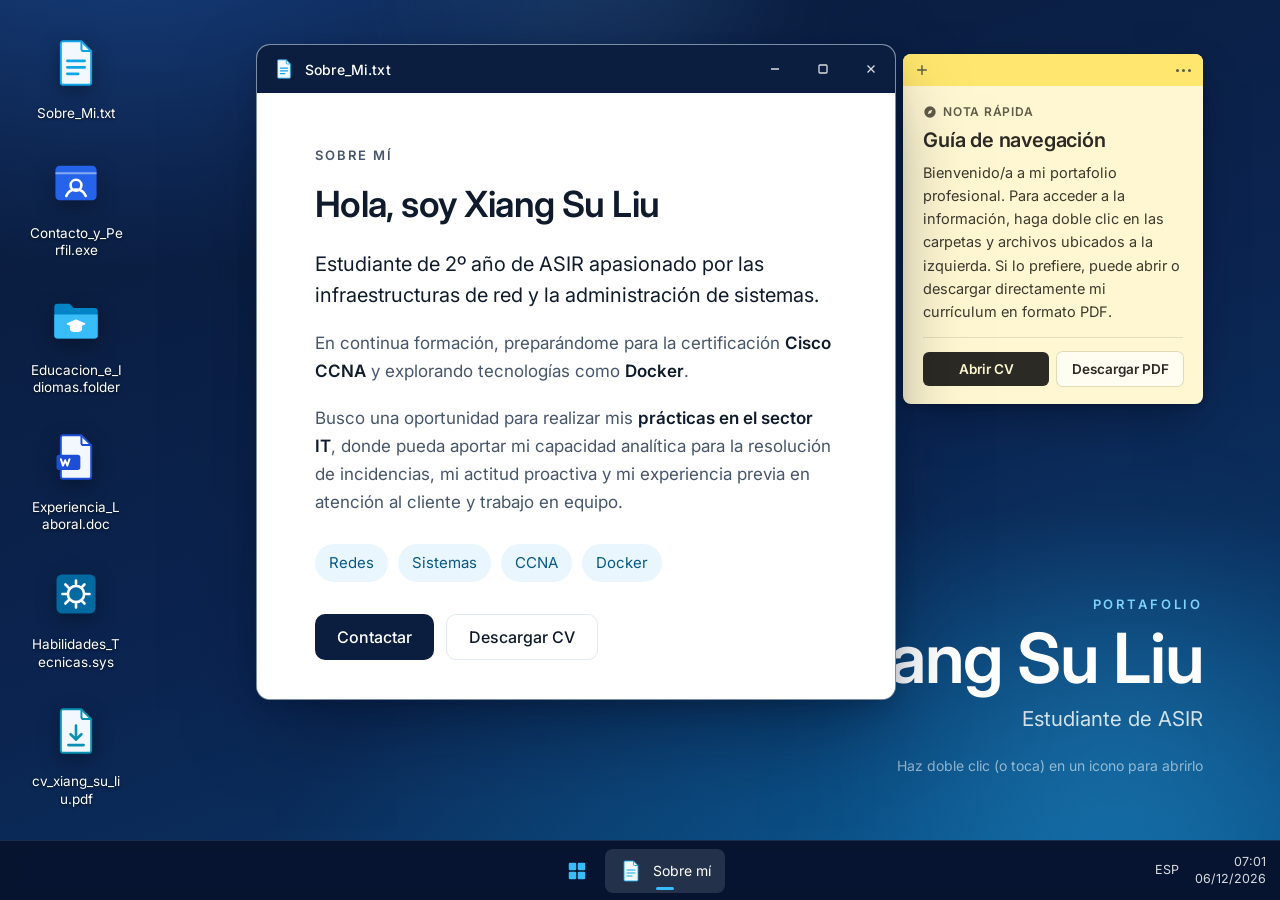
==== index.html @ 9672e175 "Add files via upload" ====
<!doctype html>
<html lang="es">
<head>
  <meta charset="utf-8" />
  <meta name="viewport" content="width=device-width, initial-scale=1, viewport-fit=cover" />
  <title>Xiang Su Liu · Estudiante de ASIR</title>
  <meta name="description" content="Portafolio de Xiang Su Liu, estudiante de 2º de ASIR: redes, sistemas, CCNA y Docker." />
  <meta name="theme-color" content="#0b1e3f" />
  <link rel="icon" href="data:image/svg+xml,%3Csvg xmlns='http://www.w3.org/2000/svg' viewBox='0 0 32 32'%3E%3Crect x='2' y='2' width='13' height='13' rx='2' fill='%2338bdf8'/%3E%3Crect x='17' y='2' width='13' height='13' rx='2' fill='%230ea5e9'/%3E%3Crect x='2' y='17' width='13' height='13' rx='2' fill='%230ea5e9'/%3E%3Crect x='17' y='17' width='13' height='13' rx='2' fill='%237dd3fc'/%3E%3C/svg%3E" />
  <link rel="preconnect" href="https://fonts.googleapis.com" />
  <link rel="preconnect" href="https://fonts.gstatic.com" crossorigin />
  <link href="https://fonts.googleapis.com/css2?family=Inter:wght@400;500;600;700&display=swap" rel="stylesheet" />
  <link rel="stylesheet" href="css/styles.css" />
</head>
<body>
  <main class="desktop" id="desktop" aria-label="Escritorio">
    <div class="wallpaper" aria-hidden="true">
      <span class="glow glow-a"></span>
      <span class="glow glow-b"></span>
    </div>

    <header class="desktop-greeting">
      <p class="eyebrow">Portafolio</p>
      <h1>Xiang Su Liu</h1>
      <p class="role">Estudiante de ASIR</p>
      <p class="hint">Haz doble clic (o toca) en un icono para abrirlo</p>
    </header>

    <aside class="sticky-note" aria-labelledby="stickyTitle">
      <div class="sticky-bar" aria-hidden="true">
        <svg class="sticky-plus" viewBox="0 0 16 16"><path d="M8 3v10M3 8h10" /></svg>
        <span class="sticky-dots"><i></i><i></i><i></i></span>
      </div>
      <div class="sticky-content">
        <p class="sticky-kicker">
          <svg viewBox="0 0 16 16" aria-hidden="true"><path d="M8 1.5a6.5 6.5 0 1 0 0 13 6.5 6.5 0 0 0 0-13Zm2.6 3.9-1.4 3.8-3.8 1.4 1.4-3.8Z" /></svg>
          Nota rápida
        </p>
        <h2 id="stickyTitle">Guía de navegación</h2>
        <p>Bienvenido/a a mi portafolio profesional. Para acceder a la información, haga doble clic en las carpetas y archivos ubicados a la izquierda. Si lo prefiere, puede abrir o descargar directamente mi currículum en formato PDF.</p>
        <div class="sticky-actions">
          <a href="./sources/cv_xiang_su_liu.pdf" target="_blank" rel="noopener">Abrir CV</a>
          <a href="./sources/cv_xiang_su_liu.pdf" download>Descargar PDF</a>
        </div>
      </div>
    </aside>

    <nav class="icons" id="icons" aria-label="Secciones del portafolio"></nav>

    <div class="windows" id="windows"></div>
  </main>

  <!-- Menú Inicio -->
  <div class="start-menu" id="startMenu" role="dialog" aria-label="Menú Inicio" hidden>
    <div class="start-profile">
      <div class="avatar" aria-hidden="true">XS</div>
      <div>
        <p class="start-name">Xiang Su Liu</p>
        <p class="start-role">Estudiante de ASIR</p>
      </div>
    </div>
    <p class="start-label">Secciones</p>
    <ul class="start-list" id="startList"></ul>
    <div class="start-footer">
      <a class="start-cv" href="./sources/cv_xiang_su_liu.pdf" download>
        <svg viewBox="0 0 24 24" aria-hidden="true"><path d="M12 3v12m0 0-5-5m5 5 5-5M5 21h14" /></svg>
        Descargar CV (PDF)
      </a>
    </div>
  </div>

  <!-- Barra de tareas -->
  <footer class="taskbar" aria-label="Barra de tareas">
    <div class="taskbar-inner">
      <button class="start-btn" id="startBtn" aria-label="Abrir menú Inicio" aria-expanded="false" aria-controls="startMenu">
        <svg viewBox="0 0 24 24" aria-hidden="true">
          <rect x="3" y="3" width="8.2" height="8.2" rx="1.4" />
          <rect x="12.8" y="3" width="8.2" height="8.2" rx="1.4" />
          <rect x="3" y="12.8" width="8.2" height="8.2" rx="1.4" />
          <rect x="12.8" y="12.8" width="8.2" height="8.2" rx="1.4" />
        </svg>
      </button>
      <div class="task-items" id="taskItems" role="toolbar" aria-label="Ventanas abiertas"></div>
    </div>
    <div class="tray">
      <span class="tray-lang" aria-hidden="true">ESP</span>
      <time class="clock" id="clock"></time>
    </div>
  </footer>

  <script src="./js/app.js" defer></script>
</body>
</html>
---- css/styles.css ----
/* =========================================================
   Portafolio · Xiang Su Liu — Escritorio Fluent minimalista
   ========================================================= */

:root {
  --navy-950: #071530;
  --navy-900: #0b1e3f;
  --navy-800: #12305e;
  --navy-700: #1b437f;
  --cyan-400: #38bdf8;
  --cyan-300: #7dd3fc;
  --accent: #0ea5e9;
  --accent-strong: #0369a1;

  --surface: #ffffff;
  --surface-soft: #f5f8fc;
  --line: #e3e9f2;
  --ink: #0f1b2d;
  --ink-soft: #46556b;
  --ink-mute: #6b7a90;

  --taskbar-h: 60px;
  --radius: 14px;
  --shadow-win: 0 30px 80px -20px rgba(4, 14, 36, 0.55), 0 8px 24px -8px rgba(4, 14, 36, 0.35);
  --ease: cubic-bezier(0.2, 0.9, 0.25, 1);

  --font: "Segoe UI Variable Text", "Segoe UI", Inter, system-ui, -apple-system, sans-serif;
  --font-display: "Segoe UI Variable Display", "Segoe UI", Inter, system-ui, -apple-system, sans-serif;
}

*,
*::before,
*::after { box-sizing: border-box; }

html, body { height: 100%; }

body {
  margin: 0;
  font-family: var(--font);
  font-size: 17px;
  line-height: 1.65;
  color: var(--ink);
  background: var(--navy-950);
  overflow: hidden;
  -webkit-font-smoothing: antialiased;
}

button { font: inherit; color: inherit; background: none; border: 0; cursor: pointer; }
a { color: inherit; }
[hidden] { display: none !important; }

:focus-visible {
  outline: 2px solid var(--cyan-400);
  outline-offset: 3px;
  border-radius: 6px;
}

/* ---------- Escritorio ---------- */
.desktop {
  position: fixed;
  inset: 0 0 var(--taskbar-h) 0;
  overflow: hidden;
}

.wallpaper {
  position: absolute;
  inset: 0;
  background:
    radial-gradient(120% 90% at 85% 110%, #0b5f99 0%, transparent 55%),
    radial-gradient(90% 70% at 10% -10%, #163f80 0%, transparent 60%),
    linear-gradient(160deg, #0a1a38 0%, #0b2450 55%, #0a3a6b 100%);
}

.glow {
  position: absolute;
  border-radius: 50%;
  filter: blur(70px);
  opacity: 0.55;
}
.glow-a {
  width: 46vmax; height: 46vmax;
  right: -10vmax; bottom: -18vmax;
  background: radial-gradient(circle, rgba(56, 189, 248, 0.55), transparent 65%);
}
.glow-b {
  width: 34vmax; height: 34vmax;
  left: 30%; top: -20vmax;
  background: radial-gradient(circle, rgba(125, 211, 252, 0.25), transparent 65%);
}

.desktop-greeting {
  position: absolute;
  right: clamp(32px, 6vw, 96px);
  bottom: clamp(32px, 7vh, 80px);
  text-align: right;
  color: #fff;
  pointer-events: none;
  user-select: none;
}
.desktop-greeting .eyebrow {
  margin: 0 0 6px;
  font-size: 13px;
  font-weight: 600;
  letter-spacing: 0.22em;
  text-transform: uppercase;
  color: var(--cyan-300);
}
.desktop-greeting h1 {
  margin: 0;
  font-family: var(--font-display);
  font-size: clamp(40px, 5.4vw, 72px);
  font-weight: 600;
  line-height: 1.05;
  letter-spacing: -0.02em;
}
.desktop-greeting .role {
  margin: 8px 0 0;
  font-size: clamp(18px, 1.6vw, 22px);
  color: rgba(255, 255, 255, 0.82);
}
.desktop-greeting .hint {
  margin: 18px 0 0;
  font-size: 14px;
  color: rgba(255, 255, 255, 0.55);
}

/* Iconos del escritorio */
.icons {
  position: absolute;
  top: 24px;
  left: 20px;
  display: grid;
  grid-auto-flow: row;
  gap: 10px;
  z-index: 1;
}

.desk-icon {
  width: 112px;
  padding: 12px 8px 10px;
  display: flex;
  flex-direction: column;
  align-items: center;
  gap: 8px;
  border-radius: 10px;
  border: 1px solid transparent;
  text-decoration: none;
  color: #fff;
  transition: background 0.15s, border-color 0.15s, transform 0.15s var(--ease);
  user-select: none;
  -webkit-tap-highlight-color: transparent;
}
.desk-icon:hover { background: rgba(255, 255, 255, 0.08); }
.desk-icon.is-selected {
  background: rgba(125, 211, 252, 0.16);
  border-color: rgba(125, 211, 252, 0.4);
}
.desk-icon:active { transform: scale(0.96); }

.desk-glyph svg {
  width: 52px;
  height: 52px;
  filter: drop-shadow(0 6px 10px rgba(0, 0, 0, 0.3));
}
.desk-name {
  font-size: 13.5px;
  line-height: 1.3;
  text-align: center;
  word-break: break-word;
  text-shadow: 0 1px 3px rgba(0, 0, 0, 0.6);
}

/* Colores de iconos por tipo de archivo */
.icon-txt    { --ic: #0ea5e9; --ic-dark: #0369a1; }
.icon-exe    { --ic: #2563eb; --ic-dark: #1e40af; }
.icon-folder { --ic: #38bdf8; --ic-dark: #0284c7; }
.icon-doc    { --ic: #1d4ed8; --ic-dark: #1e3a8a; }
.icon-sys    { --ic: #0369a1; --ic-dark: #0c4a6e; }
.icon-pdf    { --ic: #0891b2; --ic-dark: #155e75; }

svg .i-page { fill: #f3f8ff; stroke: var(--ic); stroke-width: 1.8; stroke-linejoin: round; }
svg .i-fold { fill: none; stroke: var(--ic); stroke-width: 1.8; stroke-linejoin: round; }
svg .i-line { fill: none; stroke: var(--ic); stroke-width: 2.4; stroke-linecap: round; }
svg .i-app  { fill: var(--ic); }
svg .i-bar  { fill: none; stroke: rgba(255, 255, 255, 0.45); stroke-width: 2; }
svg .i-dot  { fill: none; stroke: #fff; stroke-width: 2.4; stroke-linecap: round; }
svg .i-folder-back  { fill: var(--ic-dark); }
svg .i-folder-front { fill: var(--ic); }
svg .i-cap  { fill: #fff; stroke: #fff; stroke-width: 1.2; stroke-linejoin: round; }
svg .i-badge { fill: var(--ic); }
svg .i-badge-txt { fill: none; stroke: #fff; stroke-width: 1.8; stroke-linecap: round; stroke-linejoin: round; }
svg .i-gear { fill: none; stroke: #fff; stroke-width: 2.4; stroke-linecap: round; }
svg .i-down { fill: none; stroke: var(--ic); stroke-width: 2.4; stroke-linecap: round; stroke-linejoin: round; }

/* Sticky Note de bienvenida (estilo app Sticky Notes de Windows 11) */
.sticky-note {
  --note: #fff7d1;
  --note-bar: #ffe66e;
  --note-ink: #2b2a24;
  --note-soft: #5f5b48;
  position: absolute;
  top: clamp(28px, 6vh, 64px);
  right: clamp(32px, 6vw, 96px);
  width: 300px;
  background: var(--note);
  color: var(--note-ink);
  border-radius: 8px;
  overflow: hidden;
  box-shadow:
    0 0 0 1px rgba(0, 0, 0, 0.06),
    0 16px 40px -12px rgba(2, 10, 28, 0.55),
    0 2px 6px rgba(2, 10, 28, 0.2);
  z-index: 1;
  animation: note-in 0.45s 0.15s var(--ease) both;
}
.sticky-bar {
  height: 32px;
  display: flex;
  align-items: center;
  justify-content: space-between;
  padding: 0 12px;
  background: var(--note-bar);
}
.sticky-plus { width: 14px; height: 14px; fill: none; stroke: var(--note-soft); stroke-width: 1.6; stroke-linecap: round; }
.sticky-dots { display: flex; gap: 3px; }
.sticky-dots i {
  width: 3px; height: 3px;
  border-radius: 50%;
  background: var(--note-soft);
}

.sticky-content { padding: 16px 20px 18px; }
.sticky-kicker {
  display: flex;
  align-items: center;
  gap: 6px;
  margin: 0 0 6px;
  font-size: 12px;
  font-weight: 600;
  letter-spacing: 0.06em;
  text-transform: uppercase;
  color: var(--note-soft);
}
.sticky-kicker svg { width: 14px; height: 14px; fill: currentColor; fill-rule: evenodd; }
.sticky-content h2 {
  margin: 0 0 8px;
  font-family: var(--font-display);
  font-size: 20px;
  font-weight: 600;
  line-height: 1.25;
  letter-spacing: -0.01em;
}
.sticky-content p:not(.sticky-kicker) {
  margin: 0;
  font-size: 14.5px;
  line-height: 1.6;
  color: #3d3a2e;
}
.sticky-actions {
  display: flex;
  gap: 8px;
  margin-top: 14px;
  padding-top: 14px;
  border-top: 1px solid rgba(43, 42, 36, 0.12);
}
.sticky-actions a {
  flex: 1;
  padding: 6px 10px;
  border-radius: 6px;
  font-size: 13.5px;
  font-weight: 600;
  text-align: center;
  text-decoration: none;
  background: rgba(255, 255, 255, 0.7);
  box-shadow: 0 0 0 1px rgba(43, 42, 36, 0.14);
  transition: background 0.15s;
}
.sticky-actions a:first-child { background: var(--note-ink); color: var(--note); box-shadow: none; }
.sticky-actions a:hover { background: #fff; }
.sticky-actions a:first-child:hover { background: #000; }

@keyframes note-in {
  from { opacity: 0; transform: translateY(-10px); }
  to   { opacity: 1; transform: none; }
}

/* ---------- Ventanas ---------- */
.windows {
  position: absolute;
  inset: 0;
  pointer-events: none;
  z-index: 2;
}

.window {
  position: absolute;
  display: flex;
  flex-direction: column;
  min-width: 320px;
  background: var(--surface);
  border: 1px solid rgba(18, 48, 94, 0.55);
  border-radius: var(--radius);
  box-shadow: var(--shadow-win);
  overflow: hidden;
  pointer-events: auto;
  outline: none;
  transform-origin: 50% 60%;
  transition: box-shadow 0.2s, width 0.28s var(--ease), height 0.28s var(--ease),
    left 0.28s var(--ease), top 0.28s var(--ease), border-radius 0.28s;
}
.window:not(.is-active) { box-shadow: 0 18px 50px -20px rgba(4, 14, 36, 0.45); }
.window.is-dragging { transition: none; user-select: none; }

.window.is-maximized {
  left: 0 !important;
  top: 0 !important;
  width: 100% !important;
  height: 100% !important;
  border-radius: 0;
  border-width: 0;
}

.titlebar {
  flex: none;
  display: flex;
  align-items: center;
  gap: 10px;
  height: 48px;
  padding-left: 16px;
  background: var(--navy-900);
  color: #fff;
  cursor: default;
  user-select: none;
  touch-action: none;
}
.window:not(.is-active) .titlebar { background: var(--navy-800); }
.window:not(.is-active) .title-text { opacity: 0.7; }

.title-icon svg { width: 22px; height: 22px; display: block; }
.title-text {
  flex: 1;
  min-width: 0;
  font-size: 14px;
  font-weight: 500;
  letter-spacing: 0.01em;
  white-space: nowrap;
  overflow: hidden;
  text-overflow: ellipsis;
}

.title-actions { display: flex; height: 100%; }
.tb-btn {
  width: 48px;
  height: 100%;
  display: grid;
  place-items: center;
  color: rgba(255, 255, 255, 0.85);
  transition: background 0.15s, color 0.15s;
}
.tb-btn svg { width: 12px; height: 12px; fill: none; stroke: currentColor; stroke-width: 1.3; }
.tb-btn:hover { background: rgba(255, 255, 255, 0.1); color: #fff; }
.tb-close:hover { background: #d93a3a; }
.tb-btn:focus-visible { outline-offset: -3px; }

.window-body {
  flex: 1;
  overflow-y: auto;
  padding: clamp(32px, 4vw, 52px) clamp(28px, 4.5vw, 60px) clamp(40px, 5vw, 60px);
  background: var(--surface);
  overscroll-behavior: contain;
}
.window-body > :first-child { margin-top: 0; }
.window-body::-webkit-scrollbar { width: 10px; }
.window-body::-webkit-scrollbar-thumb {
  background: #cdd7e4;
  border-radius: 10px;
  border: 3px solid var(--surface);
}

/* Animaciones */
.window.is-opening   { animation: win-open 0.34s var(--ease) both; }
.window.is-closing   { animation: win-close 0.2s ease-in both; pointer-events: none; }
.window.is-minimizing { animation: win-min 0.3s cubic-bezier(0.5, 0, 0.75, 0) both; pointer-events: none; }
.window.is-restoring { animation: win-restore 0.32s var(--ease) both; }

@keyframes win-open {
  from { opacity: 0; transform: translateY(14px) scale(0.94); }
  to   { opacity: 1; transform: none; }
}
@keyframes win-close {
  to { opacity: 0; transform: translateY(8px) scale(0.95); }
}
@keyframes win-min {
  to { opacity: 0; transform: translate(var(--min-x, 0), var(--min-y, 200px)) scale(0.2); }
}
@keyframes win-restore {
  from { opacity: 0; transform: translate(var(--min-x, 0), var(--min-y, 200px)) scale(0.2); }
  to   { opacity: 1; transform: none; }
}

/* ---------- Tipografía del contenido ---------- */
.kicker {
  margin: 0 0 10px;
  font-size: 13px;
  font-weight: 600;
  letter-spacing: 0.16em;
  text-transform: uppercase;
  color: var(--accent-strong);
}
.window-body h2 {
  margin: 0 0 24px;
  font-family: var(--font-display);
  font-size: clamp(28px, 3vw, 36px);
  font-weight: 600;
  line-height: 1.15;
  letter-spacing: -0.015em;
  color: var(--ink);
}
.window-body h3 {
  margin: 40px 0 16px;
  font-size: 19px;
  font-weight: 600;
  color: var(--ink);
}
.window-body p { margin: 0 0 18px; color: var(--ink-soft); }
.window-body strong { color: var(--ink); font-weight: 600; }
.window-body .lead {
  font-size: 20px;
  line-height: 1.55;
  color: var(--ink);
}

.tags { display: flex; flex-wrap: wrap; gap: 10px; margin-top: 28px; }
.tags span {
  padding: 7px 14px;
  font-size: 15px;
  border-radius: 999px;
  background: #eaf6fd;
  color: #075985;
}

.actions { display: flex; flex-wrap: wrap; gap: 12px; margin-top: 32px; }
.window-body h3 + .actions { margin-top: 0; }

.btn {
  display: inline-flex;
  align-items: center;
  gap: 10px;
  min-height: 46px;
  padding: 0 22px;
  font-size: 16px;
  font-weight: 500;
  border-radius: 10px;
  text-decoration: none;
  transition: background 0.15s, border-color 0.15s, transform 0.15s var(--ease);
}
.btn svg { width: 19px; height: 19px; fill: none; stroke: currentColor; stroke-width: 1.8; stroke-linecap: round; stroke-linejoin: round; }
.btn:active { transform: scale(0.97); }
.btn-primary { background: var(--navy-900); color: #fff; }
.btn-primary:hover { background: var(--navy-700); }
.btn-ghost { border: 1px solid var(--line); color: var(--ink); background: var(--surface); }
.btn-ghost:hover { border-color: var(--cyan-400); background: #f2faff; }

.pill {
  display: inline-block;
  padding: 3px 11px;
  font-size: 13px;
  font-weight: 500;
  line-height: 1.6;
  border-radius: 999px;
  white-space: nowrap;
  vertical-align: middle;
}
.pill-live { background: #e0f4fe; color: #075985; }

/* Contacto */
.contact-list { list-style: none; margin: 0; padding: 0; display: grid; gap: 22px; }
.contact-list li { display: flex; align-items: center; gap: 18px; }
.contact-list p { margin: 0; color: var(--ink); }
.contact-list a { font-size: 18px; color: var(--ink); text-decoration: none; border-bottom: 1px solid #bfe3f7; }
.contact-list a:hover { color: var(--accent-strong); border-color: var(--accent); }
.c-label { font-size: 13px !important; color: var(--ink-mute) !important; letter-spacing: 0.04em; }
.c-icon {
  flex: none;
  width: 48px; height: 48px;
  display: grid; place-items: center;
  border-radius: 12px;
  background: #eaf6fd;
  color: var(--accent-strong);
}
.c-icon svg { width: 22px; height: 22px; fill: none; stroke: currentColor; stroke-width: 1.8; stroke-linecap: round; stroke-linejoin: round; }

.checks { list-style: none; margin: 0; padding: 0; display: grid; gap: 12px; }
.checks li { display: flex; align-items: center; gap: 12px; color: var(--ink); }
.checks svg { width: 20px; height: 20px; fill: none; stroke: var(--accent); stroke-width: 2.4; stroke-linecap: round; stroke-linejoin: round; }

/* Educación */
.timeline { list-style: none; margin: 0; padding: 0 0 0 26px; border-left: 2px solid var(--line); display: grid; gap: 28px; }
.timeline li { position: relative; }
.timeline li::before {
  content: "";
  position: absolute;
  left: -34px; top: 8px;
  width: 14px; height: 14px;
  border-radius: 50%;
  background: var(--surface);
  border: 3px solid var(--cyan-400);
}
.timeline li:first-child::before { background: var(--cyan-400); }
.t-title { margin: 0 0 2px !important; font-size: 18px; font-weight: 600; color: var(--ink) !important; }
.t-meta { margin: 0 0 8px !important; color: var(--ink-mute) !important; }

.cards { display: grid; grid-template-columns: repeat(auto-fit, minmax(160px, 1fr)); gap: 14px; }
.card {
  padding: 22px 24px;
  border-radius: 12px;
  background: var(--surface-soft);
  border: 1px solid var(--line);
}
.card p { margin: 0; }
.card-big {
  font-family: var(--font-display);
  font-size: 30px;
  font-weight: 600;
  line-height: 1.2;
  color: var(--navy-800) !important;
}

.rows { list-style: none; margin: 0; padding: 0; border-top: 1px solid var(--line); }
.rows li {
  display: flex; align-items: center; justify-content: space-between; gap: 16px;
  padding: 16px 0;
  border-bottom: 1px solid var(--line);
  color: var(--ink);
}

/* Experiencia */
.job { padding-bottom: 32px; margin-bottom: 32px; border-bottom: 1px solid var(--line); }
.job:last-child { border-bottom: 0; margin-bottom: 0; padding-bottom: 0; }
.job h3 { margin: 0 0 4px !important; }
.job ul { margin: 16px 0 0; padding-left: 22px; color: var(--ink-soft); display: grid; gap: 10px; }
.job li::marker { color: var(--cyan-400); }

/* Habilidades */
.skills { margin: 0; display: grid; gap: 0; border-top: 1px solid var(--line); }
.skills > div {
  display: grid;
  grid-template-columns: minmax(170px, 0.8fr) 2fr;
  gap: 8px 28px;
  padding: 20px 0;
  border-bottom: 1px solid var(--line);
}
.skills dt { font-weight: 600; color: var(--ink); }
.skills dd { margin: 0; color: var(--ink-soft); }
.skills .pill { margin-left: 6px; }

/* ---------- Barra de tareas ---------- */
.taskbar {
  position: fixed;
  left: 0; right: 0; bottom: 0;
  height: var(--taskbar-h);
  display: flex;
  align-items: center;
  justify-content: center;
  padding: 0 14px;
  background: rgba(7, 21, 48, 0.88);
  backdrop-filter: blur(24px) saturate(1.4);
  -webkit-backdrop-filter: blur(24px) saturate(1.4);
  border-top: 1px solid rgba(125, 211, 252, 0.14);
  z-index: 1000;
  color: #fff;
}

.taskbar-inner { display: flex; align-items: center; gap: 6px; min-width: 0; }

.start-btn, .task-item {
  height: 44px;
  display: grid;
  place-items: center;
  border-radius: 8px;
  transition: background 0.15s;
}
.start-btn { width: 44px; }
.start-btn svg { width: 22px; height: 22px; fill: var(--cyan-400); transition: transform 0.2s var(--ease); }
.start-btn:hover, .start-btn.is-active, .task-item:hover { background: rgba(255, 255, 255, 0.09); }
.start-btn:active svg { transform: scale(0.88); }

.task-items { display: flex; gap: 6px; overflow-x: auto; scrollbar-width: none; }
.task-items::-webkit-scrollbar { display: none; }

.task-item {
  position: relative;
  grid-auto-flow: column;
  gap: 10px;
  padding: 0 14px;
  max-width: 220px;
  opacity: 0;
  transform: translateY(10px);
  transition: background 0.15s, opacity 0.22s var(--ease), transform 0.22s var(--ease);
}
.task-item.is-in { opacity: 1; transform: none; }
.task-item::after {
  content: "";
  position: absolute;
  bottom: 3px; left: 50%;
  width: 6px; height: 3px;
  border-radius: 3px;
  background: rgba(255, 255, 255, 0.5);
  transform: translateX(-50%);
  transition: width 0.2s var(--ease), background 0.2s;
}
.task-item.is-active { background: rgba(255, 255, 255, 0.12); }
.task-item.is-active::after { width: 18px; background: var(--cyan-400); }
.task-glyph svg { width: 24px; height: 24px; display: block; }
.task-name { font-size: 14px; white-space: nowrap; overflow: hidden; text-overflow: ellipsis; }

.tray {
  position: absolute;
  right: 14px;
  display: flex;
  align-items: center;
  gap: 16px;
  font-size: 12.5px;
  color: rgba(255, 255, 255, 0.85);
}
.clock { display: grid; text-align: right; line-height: 1.35; }

/* ---------- Menú Inicio ---------- */
.start-menu {
  position: fixed;
  left: 50%;
  bottom: calc(var(--taskbar-h) + 12px);
  width: min(460px, calc(100vw - 24px));
  padding: 28px;
  background: rgba(255, 255, 255, 0.97);
  backdrop-filter: blur(24px);
  -webkit-backdrop-filter: blur(24px);
  border: 1px solid var(--line);
  border-radius: 16px;
  box-shadow: var(--shadow-win);
  z-index: 1001;
  opacity: 0;
  transform: translate(-50%, 20px);
  transition: opacity 0.2s var(--ease), transform 0.22s var(--ease);
}
.start-menu.is-open { opacity: 1; transform: translate(-50%, 0); }

.start-profile { display: flex; align-items: center; gap: 16px; padding-bottom: 22px; border-bottom: 1px solid var(--line); }
.avatar {
  width: 52px; height: 52px;
  display: grid; place-items: center;
  border-radius: 50%;
  background: linear-gradient(135deg, var(--navy-800), var(--accent));
  color: #fff;
  font-weight: 600;
  letter-spacing: 0.04em;
}
.start-name { margin: 0; font-size: 18px; font-weight: 600; }
.start-role { margin: 0; font-size: 14px; color: var(--ink-mute); }
.start-label { margin: 20px 0 8px; font-size: 13px; font-weight: 600; letter-spacing: 0.08em; text-transform: uppercase; color: var(--ink-mute); }

.start-list { list-style: none; margin: 0; padding: 0; display: grid; gap: 2px; }
.start-list button {
  width: 100%;
  display: flex;
  align-items: center;
  gap: 14px;
  padding: 10px 12px;
  border-radius: 10px;
  text-align: left;
  transition: background 0.15s;
}
.start-list button:hover { background: #eef5fc; }
.start-glyph svg { width: 32px; height: 32px; display: block; }
.start-item-title { display: block; font-size: 16px; font-weight: 500; color: var(--ink); line-height: 1.3; }
.start-item-file { display: block; font-size: 13px; color: var(--ink-mute); }

.start-footer { margin-top: 18px; padding-top: 18px; border-top: 1px solid var(--line); }
.start-cv {
  display: inline-flex; align-items: center; gap: 10px;
  font-size: 15px; font-weight: 500;
  color: var(--accent-strong);
  text-decoration: none;
}
.start-cv:hover { text-decoration: underline; }
.start-cv svg { width: 18px; height: 18px; fill: none; stroke: currentColor; stroke-width: 2; stroke-linecap: round; stroke-linejoin: round; }

/* ---------- Tablet / móvil ---------- */
@media (max-width: 760px) {
  body { font-size: 17px; }
  :root { --taskbar-h: 64px; }

  .desktop { overflow-y: auto; }

  .desktop-greeting {
    position: relative;
    right: auto; bottom: auto;
    padding: 44px 24px 12px;
    text-align: left;
  }
  .desktop-greeting h1 { font-size: 40px; }
  .desktop-greeting .hint { margin-top: 12px; }

  .icons {
    position: relative;
    top: auto; left: auto;
    grid-template-columns: repeat(3, 1fr);
    gap: 8px;
    padding: 20px 16px 32px;
  }
  .desk-icon { width: auto; padding: 16px 6px 12px; }
  .desk-glyph svg { width: 56px; height: 56px; }

  /* Ventanas como hojas a pantalla completa */
  .windows { position: fixed; inset: 0 0 var(--taskbar-h) 0; }
  .window {
    inset: 0 !important;
    width: auto !important;
    height: auto !important;
    min-width: 0;
    border-radius: 0;
    border: 0;
    transform-origin: 50% 100%;
  }
  .window.is-opening { animation-name: sheet-open; }
  .window.is-closing { animation-name: sheet-close; }
  .tb-max { display: none; }
  .titlebar { height: 54px; }
  .tb-btn { width: 54px; }
  .tb-btn svg { width: 14px; height: 14px; }

  .window-body { padding: 32px 24px 48px; }
  .window-body .lead { font-size: 19px; }

  .skills > div { grid-template-columns: 1fr; }

  .taskbar { justify-content: flex-start; }
  .task-name { display: none; }
  .task-item { padding: 0 12px; }
  .tray-lang { display: none; }

  .start-menu { left: 12px; transform: translateY(20px); }
  .start-menu.is-open { transform: none; }
}

@keyframes sheet-open {
  from { opacity: 0; transform: translateY(40px); }
  to   { opacity: 1; transform: none; }
}
@keyframes sheet-close {
  to { opacity: 0; transform: translateY(40px); }
}

@media (max-width: 380px) {
  .icons { grid-template-columns: repeat(2, 1fr); }
}

@media (max-height: 760px) and (min-width: 761px) {
  .icons { grid-auto-flow: column; grid-template-rows: repeat(3, auto); }
}

/* Sticky Note: más compacta en pantallas medianas, oculta donde no cabe */
@media (max-width: 1180px) {
  .sticky-note { width: 260px; right: 24px; }
  .sticky-content { padding: 14px 16px 16px; }
  .sticky-content h2 { font-size: 18px; }
  .sticky-content p:not(.sticky-kicker) { font-size: 13.5px; }
}
@media (max-width: 1000px), (max-height: 640px) {
  .sticky-note { display: none; }
}

@media (prefers-reduced-motion: reduce) {
  *, *::before, *::after { animation-duration: 0.01ms !important; transition-duration: 0.01ms !important; }
}
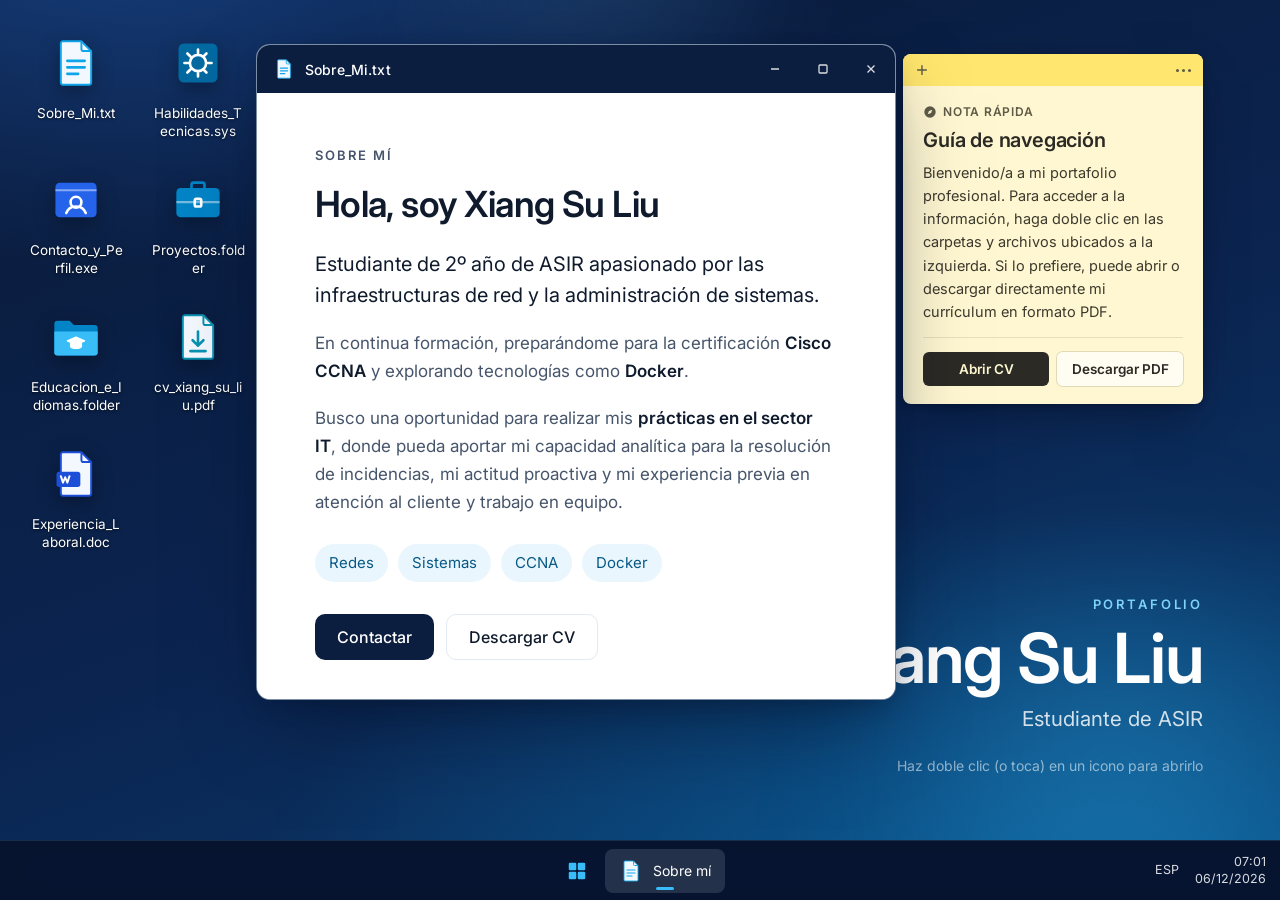
==== commit d9d1a8df: "Add files via upload" ====
--- a/index.html
+++ b/index.html
@@ -11,6 +11,8 @@
   <link rel="preconnect" href="https://fonts.gstatic.com" crossorigin />
   <link href="https://fonts.googleapis.com/css2?family=Inter:wght@400;500;600;700&display=swap" rel="stylesheet" />
   <link rel="stylesheet" href="css/styles.css" />
+  <link rel="stylesheet" href="css/projects.css" />
+  
 </head>
 <body>
   <main class="desktop" id="desktop" aria-label="Escritorio">
@@ -88,6 +90,7 @@
     </div>
   </footer>
 
+  <script src="./js/projects.js" defer></script>
   <script src="./js/app.js" defer></script>
 </body>
 </html>
--- a/css/projects.css
+++ b/css/projects.css
@@ -0,0 +1,322 @@
+/* =========================================================
+   Portafolio · Xiang Su Liu — Sección «Proyectos»
+   Archivo: css/projects.css  (se carga DESPUÉS de styles.css)
+   Reutiliza las variables, botones (.btn) y animaciones existentes.
+   ========================================================= */
+
+/* Icono del escritorio */
+.icon-work { --ic: #0284c7; --ic-dark: #075985; }
+
+/* Con 7 iconos, la columna única se queda corta: pasa a 2 columnas antes */
+@media (max-height: 1000px) and (min-width: 761px) {
+  .icons { grid-auto-flow: column; grid-template-rows: repeat(4, auto); }
+}
+
+/* ---------- Base ---------- */
+.pj-i {
+  width: 18px; height: 18px; flex: none;
+  fill: none; stroke: currentColor; stroke-width: 1.8;
+  stroke-linecap: round; stroke-linejoin: round;
+}
+.btn-sm { min-height: 38px; padding: 0 14px; font-size: 15px; border-radius: 9px; gap: 8px; }
+.btn-icon { width: 38px; min-width: 38px; padding: 0; justify-content: center; flex: none; }
+.btn-danger:hover { border-color: #f1b0b0; background: #fff1f1; color: #b42323; }
+.btn-danger-solid { background: #c62f2f; color: #fff; }
+.btn-danger-solid:hover { background: #a82424; }
+.btn[disabled] { opacity: 0.55; pointer-events: none; }
+
+/* ---------- Barra superior y avisos ---------- */
+.pj-toolbar {
+  display: flex; flex-wrap: wrap; align-items: center; justify-content: space-between;
+  gap: 12px; margin: 28px 0 18px;
+}
+.pj-count { font-size: 15px; color: var(--ink-mute); }
+.pj-toolbar-actions { display: flex; align-items: center; flex-wrap: wrap; gap: 10px; }
+
+.pj-note {
+  display: flex; gap: 12px; align-items: flex-start;
+  margin-bottom: 14px; padding: 14px 16px;
+  font-size: 15px; line-height: 1.5;
+  color: #075985; background: #eaf6fd;
+  border: 1px solid #cfeafb; border-radius: 12px;
+}
+.pj-note .pj-i { width: 20px; height: 20px; margin-top: 2px; }
+.pj-note.is-warn { color: #7a5a00; background: #fff7e0; border-color: #f6e2a6; }
+
+/* ---------- Zona de carga ---------- */
+.pj-drop {
+  display: grid; grid-template-columns: auto 1fr auto; align-items: center; gap: 18px;
+  margin-bottom: 30px; padding: 20px 24px;
+  background: linear-gradient(180deg, #f7fbff, #eef7fd);
+  border: 2px dashed #b9dff5; border-radius: 16px;
+  transition: border-color 0.2s, background 0.2s, transform 0.25s var(--ease);
+}
+.pj-drop.is-over { border-color: var(--accent); background: #e3f4fe; transform: scale(1.008); }
+.pj-drop-icon {
+  width: 52px; height: 52px; display: grid; place-items: center;
+  border-radius: 14px;
+  color: var(--accent-strong); background: #fff;
+  box-shadow: 0 6px 18px -8px rgba(3, 105, 161, 0.45), 0 0 0 1px #d6ecf9;
+  transition: transform 0.3s var(--ease);
+}
+.pj-drop-icon .pj-i { width: 24px; height: 24px; stroke-width: 1.9; }
+.pj-drop.is-over .pj-drop-icon { transform: translateY(-4px); }
+.pj-drop-title { font-family: var(--font-display); font-size: 19px; font-weight: 600; color: var(--ink); }
+.pj-hint { font-size: 13.5px; line-height: 1.5; color: var(--ink-mute); }
+
+/* ---------- Cuadrícula y tarjetas ---------- */
+.pj-grid { display: grid; grid-template-columns: repeat(auto-fill, minmax(240px, 1fr)); gap: 20px; }
+
+.pj-card {
+  position: relative; display: flex; flex-direction: column; overflow: hidden;
+  background: var(--surface);
+  border: 1px solid var(--line); border-radius: 14px;
+  animation: pj-in 0.42s var(--ease) both;
+  transition: transform 0.25s var(--ease), box-shadow 0.25s, border-color 0.2s, opacity 0.2s;
+}
+.pj-card:hover {
+  transform: translateY(-3px);
+  border-color: #bfe3f7;
+  box-shadow: 0 18px 36px -18px rgba(11, 30, 63, 0.35);
+}
+.pj-card.is-leaving { opacity: 0; transform: scale(0.94); pointer-events: none; }
+
+.pj-thumb {
+  position: relative; aspect-ratio: 4 / 3; overflow: hidden;
+  background: var(--surface-soft); border-bottom: 1px solid var(--line);
+}
+.pj-thumb img, .pj-thumb video { width: 100%; height: 100%; object-fit: cover; display: block; transition: transform 0.5s var(--ease); }
+.pj-card:hover .pj-thumb img, .pj-card:hover .pj-thumb video { transform: scale(1.04); }
+.pj-thumb iframe { position: absolute; inset: 0; width: 100%; height: 100%; border: 0; background: #fff; pointer-events: none; }
+.pj-thumb-hit { position: absolute; inset: 0; width: 100%; height: 100%; cursor: pointer; }
+.pj-thumb-hit:focus-visible { outline-offset: -4px; border-radius: 0; }
+
+.pj-kind {
+  position: absolute; top: 10px; left: 10px; z-index: 1;
+  padding: 3px 10px; font-size: 12px; font-weight: 600; letter-spacing: 0.06em; text-transform: uppercase;
+  color: #fff; background: rgba(7, 21, 48, 0.78);
+  border-radius: 999px; pointer-events: none;
+  -webkit-backdrop-filter: blur(6px); backdrop-filter: blur(6px);
+}
+.pj-play {
+  position: absolute; left: 50%; top: 50%; width: 52px; height: 52px;
+  display: grid; place-items: center; transform: translate(-50%, -50%);
+  color: #fff; background: rgba(7, 21, 48, 0.62); border-radius: 50%; pointer-events: none;
+}
+.pj-play .pj-i { width: 24px; height: 24px; margin-left: 3px; }
+
+/* Marcador de posición para tipos sin imagen */
+.pj-ph {
+  position: absolute; inset: 0; display: grid; place-content: center; justify-items: center; gap: 10px;
+  color: var(--pj-tone, #475569);
+  background: radial-gradient(circle at 30% 20%, #fff, var(--surface-soft));
+}
+.pj-ph-svg { width: 62px; height: 62px; fill: #fff; stroke: currentColor; stroke-width: 1.8; stroke-linejoin: round; filter: drop-shadow(0 6px 10px rgba(11, 30, 63, 0.12)); }
+.pj-ph-ext {
+  padding: 2px 11px; font-size: 14px; font-weight: 700; letter-spacing: 0.08em;
+  background: #eaf3fa; border-radius: 6px;
+}
+@supports (background: color-mix(in srgb, red, blue)) {
+  .pj-ph-ext { background: color-mix(in srgb, var(--pj-tone, #475569) 12%, #fff); }
+}
+.pj-snippet {
+  position: absolute; inset: 0; margin: 0; padding: 44px 16px 14px; overflow: hidden;
+  font: 12px/1.55 ui-monospace, "Cascadia Code", Consolas, Menlo, monospace;
+  color: #334155; background: #fff; white-space: pre;
+  -webkit-mask-image: linear-gradient(#000 62%, transparent); mask-image: linear-gradient(#000 62%, transparent);
+}
+.pj-thumb.has-snippet .pj-ph { visibility: hidden; }
+
+.pj-body { flex: 1; display: flex; flex-direction: column; gap: 6px; padding: 16px 18px 6px; }
+.pj-title {
+  margin: 0; font-family: var(--font-display); font-size: 18px; font-weight: 600;
+  line-height: 1.3; color: var(--ink); overflow-wrap: anywhere;
+}
+.pj-desc {
+  font-size: 15px; line-height: 1.55; color: var(--ink-soft);
+  display: -webkit-box; -webkit-line-clamp: 3; -webkit-box-orient: vertical; overflow: hidden;
+}
+.pj-desc.is-empty { color: var(--ink-mute); font-style: italic; }
+.pj-meta { display: flex; flex-wrap: wrap; gap: 6px 10px; margin-top: auto; padding-top: 8px; font-size: 13px; color: var(--ink-mute); }
+.pj-meta span { overflow-wrap: anywhere; }
+.pj-badge { padding: 1px 9px; font-weight: 500; border-radius: 999px; }
+.pj-meta .pj-badge.is-draft { color: #8a5a00; background: #fff3d6; }
+.pj-meta .pj-badge.is-pub { color: #075985; background: #e0f4fe; }
+
+.pj-actions { display: flex; flex-wrap: wrap; gap: 8px; padding: 14px 18px 18px; }
+.pj-actions .btn:not(.btn-icon) { flex: 1 1 auto; justify-content: center; }
+
+/* Edición en la tarjeta */
+.pj-edit { padding: 16px 18px 18px; }
+.pj-field { display: grid; gap: 6px; margin-bottom: 12px; }
+.pj-field label { font-size: 12.5px; font-weight: 600; letter-spacing: 0.06em; text-transform: uppercase; color: var(--ink-mute); }
+.pj-input {
+  width: 100%; padding: 9px 12px;
+  font: inherit; font-size: 15.5px; line-height: 1.5; color: var(--ink);
+  background: #fff; border: 1px solid #cdd9e8; border-radius: 9px;
+  transition: border-color 0.15s, box-shadow 0.15s;
+}
+.pj-input:focus { outline: none; border-color: var(--cyan-400); box-shadow: 0 0 0 3px rgba(56, 189, 248, 0.25); }
+textarea.pj-input { min-height: 84px; resize: vertical; }
+.pj-edit-actions { display: flex; flex-wrap: wrap; gap: 8px; }
+
+/* Confirmación de borrado */
+.pj-confirm {
+  position: absolute; inset: 0; z-index: 3;
+  display: grid; place-content: center; justify-items: center; gap: 16px;
+  padding: 20px; text-align: center; color: var(--ink);
+  background: rgba(255, 255, 255, 0.95);
+  -webkit-backdrop-filter: blur(4px); backdrop-filter: blur(4px);
+  animation: pj-fade 0.18s ease both;
+}
+.pj-confirm-text { font-size: 17px; font-weight: 600; line-height: 1.35; }
+.pj-confirm-text span { display: block; margin-top: 4px; font-size: 14px; font-weight: 400; color: var(--ink-mute); }
+.pj-confirm-actions { display: flex; flex-wrap: wrap; justify-content: center; gap: 8px; }
+
+/* Estados vacíos y carga */
+.pj-skel {
+  height: 320px; border-radius: 14px;
+  background: linear-gradient(100deg, #eef3f9 30%, #f7fafd 50%, #eef3f9 70%);
+  background-size: 200% 100%;
+  animation: pj-shimmer 1.3s linear infinite;
+}
+.pj-empty {
+  display: grid; justify-items: center; gap: 8px;
+  padding: 44px 24px; text-align: center;
+  border: 1px dashed #c9d8e8; border-radius: 16px; background: var(--surface-soft);
+}
+.pj-empty-icon { width: 52px; height: 52px; display: grid; place-items: center; margin-bottom: 6px; border-radius: 14px; color: var(--accent-strong); background: #e0f4fe; }
+.pj-empty-icon .pj-i { width: 26px; height: 26px; }
+.pj-empty-title { font-family: var(--font-display); font-size: 19px; font-weight: 600; color: var(--ink); }
+.pj-empty-text { max-width: 460px; font-size: 15.5px; color: var(--ink-soft); }
+.pj-grid:empty { display: none; }
+
+/* ---------- Visor y diálogo de publicación ---------- */
+.pj-viewer {
+  position: fixed; inset: 0 0 var(--taskbar-h) 0; z-index: 1200;
+  display: grid; place-items: center; padding: clamp(12px, 3vw, 40px);
+  background: rgba(4, 12, 30, 0.62);
+  -webkit-backdrop-filter: blur(6px); backdrop-filter: blur(6px);
+  animation: pj-fade 0.2s ease both;
+}
+.pj-viewer.is-closing { animation: pj-fade-out 0.16s ease-in both; pointer-events: none; }
+.pj-viewer-win {
+  width: min(1000px, 100%); max-height: 100%;
+  display: flex; flex-direction: column; overflow: hidden; outline: none;
+  background: var(--surface);
+  border: 1px solid rgba(18, 48, 94, 0.55); border-radius: var(--radius);
+  box-shadow: var(--shadow-win);
+  animation: win-open 0.3s var(--ease) both;
+}
+.pj-viewer-win.is-tall { height: min(820px, 100%); }
+.pj-viewer-win.is-pub { width: min(680px, 100%); }
+.pj-viewer-bar { flex: none; display: flex; align-items: center; height: 48px; padding-left: 18px; color: #fff; background: var(--navy-900); }
+.pj-viewer-title { flex: 1; min-width: 0; font-size: 14px; font-weight: 500; white-space: nowrap; overflow: hidden; text-overflow: ellipsis; }
+.pj-viewer-bar .tb-btn { height: 48px; }
+.pj-viewer-main { flex: 1; min-height: 0; display: flex; flex-direction: column; overflow: auto; }
+.pj-viewer-col { flex: 1; min-height: 0; display: flex; flex-direction: column; }
+
+.pj-stage { flex: 1; min-height: 0; overflow: auto; display: grid; place-items: center; padding: 16px; background: var(--surface-soft); }
+.pj-stage img { max-width: 100%; max-height: 68vh; object-fit: contain; border-radius: 8px; box-shadow: 0 8px 30px -12px rgba(11, 30, 63, 0.4); }
+.pj-stage video { max-width: 100%; max-height: 68vh; border-radius: 8px; background: #000; }
+.pj-stage.is-pdf { padding: 0; display: flex; }
+.pj-stage.is-pdf .pj-fallback { margin: auto; }
+.pj-pdf { flex: 1; width: 100%; min-height: 60vh; border: 0; background: #fff; }
+.pj-stage.is-text, .pj-stage.is-code { display: block; padding: 0; background: #fff; }
+.pj-code {
+  margin: 0; padding: 22px 26px;
+  font: 13.5px/1.65 ui-monospace, "Cascadia Code", Consolas, Menlo, monospace;
+  color: var(--ink); white-space: pre-wrap; overflow-wrap: anywhere;
+}
+.pj-fallback, .pj-audio { display: grid; justify-items: center; gap: 16px; max-width: 420px; padding: 24px; text-align: center; color: var(--ink-soft); }
+.pj-fallback p { margin: 0; }
+.pj-fallback .pj-ph-svg, .pj-audio .pj-ph-svg { color: var(--accent-strong); }
+.pj-audio audio { width: min(420px, 100%); }
+
+.pj-viewer-foot {
+  flex: none; display: flex; flex-wrap: wrap; align-items: center; justify-content: space-between; gap: 12px;
+  padding: 14px 18px; background: var(--surface); border-top: 1px solid var(--line);
+}
+.pj-foot-info { min-width: 0; flex: 1 1 240px; display: grid; font-size: 14px; color: var(--ink-mute); }
+.pj-foot-info strong { font-size: 16px; color: var(--ink); overflow: hidden; text-overflow: ellipsis; white-space: nowrap; }
+.pj-foot-desc { margin-top: 2px; color: var(--ink-soft); }
+.pj-foot-actions { display: flex; flex-wrap: wrap; gap: 8px; }
+
+.pj-pub { padding: 24px 26px 26px; color: var(--ink-soft); }
+.pj-pub p { margin: 0 0 14px; }
+.pj-pub-lead { color: var(--ink); font-size: 16.5px; }
+.pj-steps { counter-reset: pj-s; list-style: none; display: grid; gap: 12px; margin: 0 0 20px; padding: 0; }
+.pj-steps li { counter-increment: pj-s; display: flex; gap: 12px; font-size: 15.5px; line-height: 1.55; }
+.pj-steps li::before {
+  content: counter(pj-s); flex: none; width: 26px; height: 26px; display: grid; place-items: center;
+  font-size: 13px; font-weight: 600; color: #075985; background: #e0f4fe; border-radius: 50%;
+}
+.pj-pub code { padding: 1px 6px; font: 13.5px ui-monospace, Consolas, Menlo, monospace; color: var(--navy-800); background: #eef4fb; border-radius: 5px; }
+.pj-pub-actions { display: flex; flex-wrap: wrap; gap: 8px; margin-bottom: 14px; }
+.pj-json {
+  max-height: 220px; margin: 0 0 14px; padding: 14px 16px; overflow: auto;
+  font: 12.5px/1.6 ui-monospace, Consolas, Menlo, monospace;
+  color: #dbeafe; background: var(--navy-950); border-radius: 10px;
+}
+
+/* ---------- Avisos ---------- */
+.pj-toasts {
+  position: fixed; z-index: 1300; left: 50%; top: 18px;
+  display: grid; gap: 10px; width: min(440px, calc(100vw - 24px));
+  transform: translateX(-50%); pointer-events: none;
+}
+.pj-toast {
+  pointer-events: auto; display: flex; align-items: flex-start; gap: 12px;
+  padding: 12px 12px 12px 14px;
+  font-size: 15px; line-height: 1.45; color: #fff;
+  background: rgba(7, 21, 48, 0.96);
+  border: 1px solid rgba(125, 211, 252, 0.22); border-radius: 12px;
+  box-shadow: var(--shadow-win);
+  animation: pj-toast-in 0.3s var(--ease) both;
+}
+.pj-toast > .pj-i { margin-top: 2px; stroke: var(--cyan-300); }
+.pj-toast.is-ok > .pj-i { stroke: #4ade80; }
+.pj-toast.is-error > .pj-i { stroke: #fca5a5; }
+.pj-toast-msg { flex: 1; min-width: 0; overflow-wrap: anywhere; white-space: pre-line; }
+.pj-toast-x { flex: none; width: 24px; height: 24px; display: grid; place-items: center; color: rgba(255, 255, 255, 0.7); border-radius: 6px; }
+.pj-toast-x:hover { color: #fff; background: rgba(255, 255, 255, 0.12); }
+.pj-toast-x svg { width: 10px; height: 10px; fill: none; stroke: currentColor; stroke-width: 1.4; }
+.pj-toast.is-out { animation: pj-toast-out 0.2s ease-in both; }
+
+/* ---------- Animaciones ---------- */
+@keyframes pj-in { from { opacity: 0; transform: translateY(14px); } to { opacity: 1; transform: none; } }
+@keyframes pj-fade { from { opacity: 0; } to { opacity: 1; } }
+@keyframes pj-fade-out { to { opacity: 0; } }
+@keyframes pj-shimmer { to { background-position: -200% 0; } }
+@keyframes pj-toast-in { from { opacity: 0; transform: translateY(12px) scale(0.97); } to { opacity: 1; transform: none; } }
+@keyframes pj-toast-out { to { opacity: 0; transform: translateY(8px); } }
+
+/* ---------- Tablet / móvil ---------- */
+@media (max-width: 760px) {
+  .pj-toasts { top: 62px; }
+  .pj-grid { grid-template-columns: repeat(auto-fill, minmax(230px, 1fr)); gap: 16px; }
+  .pj-drop { grid-template-columns: 1fr; justify-items: center; gap: 12px; padding: 24px 18px; text-align: center; }
+  .pj-viewer { padding: 0; }
+  .pj-viewer-win, .pj-viewer-win.is-pub { width: 100%; height: 100%; max-height: 100%; border: 0; border-radius: 0; }
+  .pj-viewer-bar { height: 54px; }
+  .pj-viewer-bar .tb-btn { width: 54px; height: 54px; }
+  .pj-stage img, .pj-stage video { max-height: 56vh; }
+  .pj-foot-actions { width: 100%; }
+  .pj-foot-actions .btn { flex: 1; justify-content: center; }
+  .pj-pub { padding: 20px 18px 24px; }
+}
+
+@media (hover: none) {
+  .pj-card:hover { transform: none; box-shadow: none; border-color: var(--line); }
+  .pj-card:hover .pj-thumb img, .pj-card:hover .pj-thumb video { transform: none; }
+}
+
+/* ---------- Categoría, etiquetas y recursos extra (lectura pública) ---------- */
+.pj-tags { display: flex; flex-wrap: wrap; gap: 6px; margin-top: 2px; }
+.pj-tag { padding: 2px 10px; font-size: 12px; font-weight: 500; color: var(--ink-soft); background: var(--surface-soft); border: 1px solid var(--line); border-radius: 999px; }
+.pj-tag.is-cat { color: #075985; background: #e0f4fe; border-color: #bae6fd; }
+.pj-extras { list-style: none; margin: 4px 0 0; padding: 0; display: flex; flex-direction: column; gap: 4px; font-size: 13px; }
+.pj-extras a { display: inline-flex; align-items: center; gap: 6px; color: var(--accent-strong); text-decoration: none; overflow-wrap: anywhere; }
+.pj-extras a:hover { text-decoration: underline; }
+.pj-extras .pj-i { width: 15px; height: 15px; flex: none; }
+.pj-extras small { color: var(--ink-mute); }
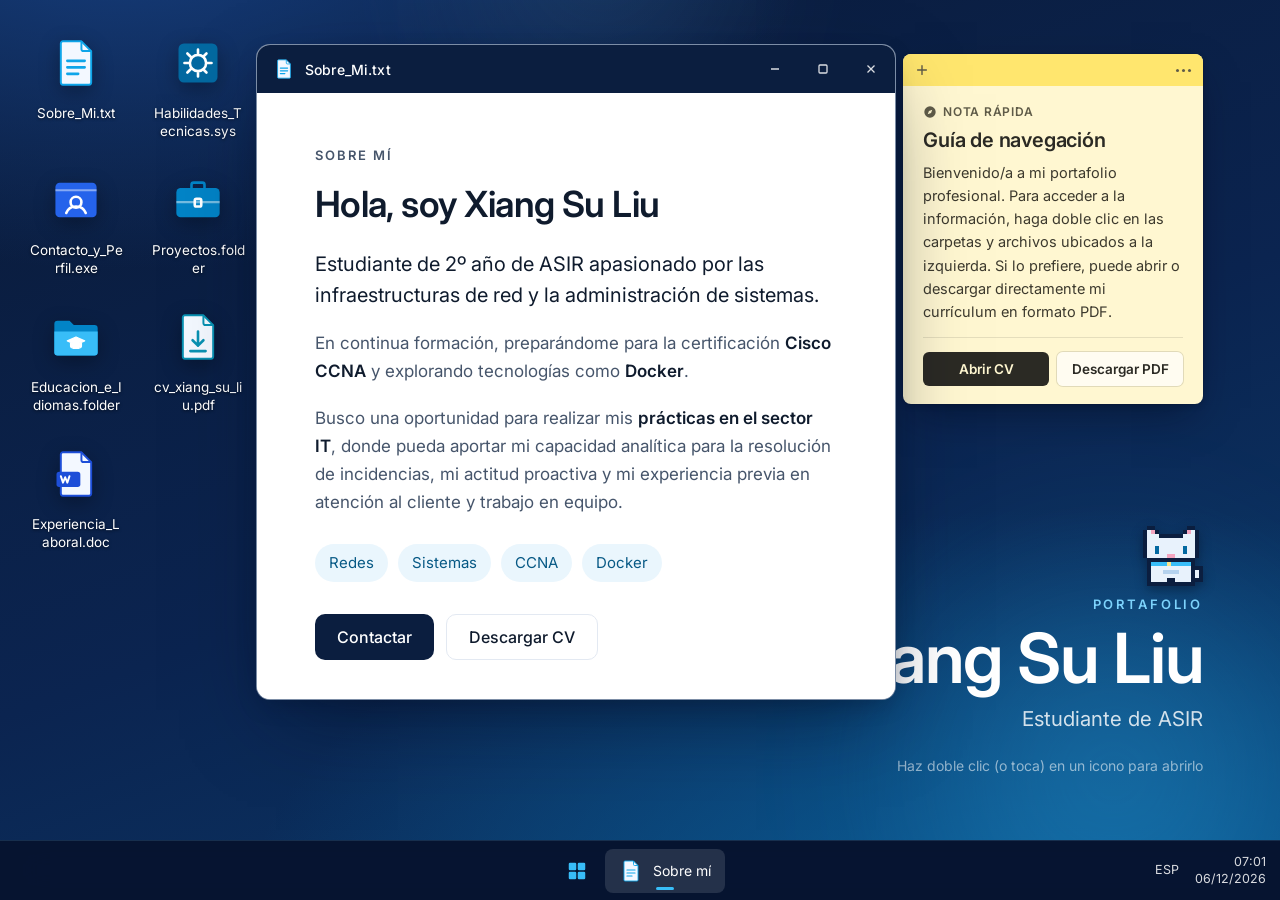
==== commit b6fb3888: "Add files via upload" ====
--- a/index.html
+++ b/index.html
@@ -12,6 +12,8 @@
   <link href="https://fonts.googleapis.com/css2?family=Inter:wght@400;500;600;700&display=swap" rel="stylesheet" />
   <link rel="stylesheet" href="css/styles.css" />
   <link rel="stylesheet" href="css/projects.css" />
+  <link rel="stylesheet" href="css/cat.css" />
+  <link rel="stylesheet" href="css/assistant.css" />
   
 </head>
 <body>
@@ -22,6 +24,13 @@
     </div>
 
     <header class="desktop-greeting">
+      <!-- Gato asistente: posición absoluta sobre el título (no ocupa espacio). Ver css/cat.css y js/cat.js -->
+      <div class="cat-slot" id="catSlot">
+        <button type="button" class="cat" data-open="assistant" title="Buscar proyectos" aria-label="Gato asistente: abrir el buscador de proyectos">
+          <span class="cat-sprite" aria-hidden="true"></span>
+        </button>
+        <p class="cat-bubble" hidden aria-hidden="true"></p>
+      </div>
       <p class="eyebrow">Portafolio</p>
       <h1>Xiang Su Liu</h1>
       <p class="role">Estudiante de ASIR</p>
@@ -91,6 +100,9 @@
   </footer>
 
   <script src="./js/projects.js" defer></script>
+  <script src="./js/search.js" defer></script>
+  <script src="./js/assistant.js" defer></script>
+  <script src="./js/cat.js" defer></script>
   <script src="./js/app.js" defer></script>
 </body>
 </html>
--- a/css/cat.css
+++ b/css/cat.css
@@ -0,0 +1,134 @@
+/* =========================================================
+   Portafolio · Xiang Su Liu — Gato pixel art
+   Archivo: css/cat.css  (se carga DESPUÉS de styles.css)
+
+   El gato vive dentro de .desktop-greeting, en un contenedor con
+   position:absolute: no ocupa sitio, así que NO mueve el título,
+   los iconos ni nada más.
+
+   Para cambiarlo:
+     tamaño   → --cat-size   (usa múltiplos de 16: 48, 64, 80… para píxeles nítidos)
+     posición → --cat-right (distancia al borde derecho del título)
+                --cat-gap   (separación entre el gato y el título)
+   ========================================================= */
+
+/* El gato no usa transiciones de tamaño/posición. (La regla global de «reducir movimiento» de styles.css
+   aplica 0.01 ms a todo y haría que las mediciones de js/cat.js leyesen valores a medias.) */
+.cat-slot, .cat { transition: none !important; }
+
+.cat-slot {
+  --cat-size: 64px;
+  --cat-right: 0px;
+  --cat-gap: 8px;
+  position: absolute;
+  right: var(--cat-right);
+  bottom: 100%;
+  margin-bottom: var(--cat-gap);
+  width: var(--cat-size);
+  height: var(--cat-size);
+  pointer-events: none;          /* el contenedor no captura clics; solo el botón */
+}
+
+.cat {
+  display: block;
+  width: 100%;
+  height: 100%;
+  padding: 0;
+  border-radius: 8px;
+  background: none;              /* sin caja ni tarjeta */
+  cursor: pointer;
+  pointer-events: auto;
+  -webkit-tap-highlight-color: transparent;
+}
+.cat:focus-visible { outline: 2px solid var(--cyan-400); outline-offset: 4px; }
+
+.cat-sprite { display: block; width: 100%; height: 100%; }
+.cat-sprite svg,
+.cat-sprite img {
+  display: block;
+  width: 100%;
+  height: 100%;
+  image-rendering: pixelated;    /* píxeles definidos, sin suavizado */
+  image-rendering: crisp-edges;
+  filter: drop-shadow(0 4px 6px rgba(2, 10, 28, 0.4));
+  transition: filter 0.15s;
+}
+.cat:hover .cat-sprite svg,
+.cat:hover .cat-sprite img { filter: drop-shadow(0 4px 6px rgba(2, 10, 28, 0.4)) brightness(1.08); }
+
+/* Animación por fotogramas (js/cat.js cambia data-f de cada pieza: ojos, oreja izquierda, oreja derecha).
+   0 = reposo (el sprite original), 1 = pose (ojos cerrados / oreja inclinada). Solo se dibuja el fotograma activo. */
+.cat-part > .fr { display: none; }
+.cat-part[data-f="0"] > .fr0,
+.cat-part[data-f="1"] > .fr1 { display: inline; }
+
+/* La cola conserva su pequeño movimiento de un píxel */
+.cat-tail { animation: cat-tail 5s steps(1, end) infinite; }
+
+@keyframes cat-tail {
+  0%, 78%, 100% { transform: translateY(0); }
+  80%           { transform: translateY(-1px); }
+  86%           { transform: translateY(0); }
+  88%           { transform: translateY(-1px); }
+  94%           { transform: translateY(0); }
+}
+
+/* Globo de texto (saludo y mensajes ocasionales): no recibe clics ni foco */
+.cat-bubble {
+  position: absolute;
+  right: calc(100% + 12px);
+  top: 50%;
+  width: max-content;
+  max-width: min(240px, 60vw);
+  margin: 0;
+  padding: 9px 13px;
+  font-size: 13.5px;
+  line-height: 1.4;
+  text-align: left;
+  color: var(--ink);
+  background: #fff;
+  border-radius: 12px;
+  box-shadow: 0 10px 26px -10px rgba(2, 10, 28, 0.6), 0 0 0 1px rgba(2, 10, 28, 0.06);
+  pointer-events: none;
+  opacity: 0;
+  transform: translate(6px, -50%);
+  transition: opacity 0.2s var(--ease), transform 0.22s var(--ease);
+}
+.cat-bubble.is-in { opacity: 1; transform: translate(0, -50%); }
+.cat-bubble::after {             /* piquito hacia el gato */
+  content: "";
+  position: absolute;
+  right: -5px;
+  top: 50%;
+  width: 10px;
+  height: 10px;
+  background: #fff;
+  transform: translateY(-50%) rotate(45deg);
+  border-radius: 2px;
+}
+
+/* Pantallas de poca altura (portátiles): la nota adhesiva existente ocuparía el sitio del gato.
+   js/cat.js detecta el solape y prueba, por este orden (48 px, sin mover ni tapar la nota):
+     .is-side → al margen derecho, junto a la esquina del título   (pantallas anchas)
+     .is-left → encima del extremo izquierdo del título            (≤ 1180 px: la nota llega hasta el borde)
+   En estos modos no se muestran globos de texto. */
+.cat-slot.is-moved { --cat-size: 48px; }
+.cat-slot.is-side { --cat-right: calc(8px - clamp(32px, 6vw, 96px)); }   /* queda dentro del margen derecho */
+.cat-slot.is-left { right: auto; left: 0; }
+
+/* Móvil: el título pasa a la izquierda y el gato se queda arriba a la derecha, en la franja libre */
+@media (max-width: 760px) {
+  .cat-slot {
+    --cat-size: 48px;
+    --cat-right: 24px;
+    right: var(--cat-right);
+    top: 8px;
+    bottom: auto;
+    margin-bottom: 0;
+  }
+}
+
+@media (prefers-reduced-motion: reduce) {
+  .cat-tail { animation: none !important; }
+  .cat-bubble { transition: none; }
+}
--- a/css/assistant.css
+++ b/css/assistant.css
@@ -0,0 +1,84 @@
+/* =========================================================
+   Portafolio · Xiang Su Liu — Ventana del asistente (gato)
+   Archivo: css/assistant.css  (se carga DESPUÉS de styles.css y projects.css)
+   Todo va dentro de .as / .window-body.as-body para no afectar a otras ventanas.
+   ========================================================= */
+
+.icon-cat { --ic: #38bdf8; --ic-dark: #0284c7; }
+
+.window-body.as-body { padding: 22px 24px 24px; }
+
+.as { display: flex; flex-direction: column; gap: 16px; }
+
+.as .as-head { display: flex; align-items: center; gap: 14px; }
+.as .as-avatar {
+  flex: none; width: 52px; height: 52px; padding: 6px;
+  border-radius: 14px; background: var(--navy-900);
+}
+.as .as-avatar svg { display: block; width: 100%; height: 100%; }
+.as .as-hello { margin: 0; font-size: 18px; font-weight: 600; line-height: 1.3; color: var(--ink); }
+.as .as-sub { margin: 3px 0 0; font-size: 14.5px; line-height: 1.5; color: var(--ink-soft); }
+
+.as .as-form { display: flex; gap: 8px; margin: 0; }
+.as .as-input {
+  flex: 1; min-width: 0; height: 46px; padding: 0 14px;
+  font: inherit; font-size: 16px; color: var(--ink);
+  background: #fff; border: 1px solid var(--line); border-radius: 10px;
+}
+.as .as-input::placeholder { color: var(--ink-mute); }
+.as .as-input:focus-visible { outline: 2px solid var(--cyan-400); outline-offset: 1px; border-color: var(--accent); }
+.as .as-go { flex: none; min-height: 46px; padding: 0 16px; }
+.as .as-go svg { width: 20px; height: 20px; }
+
+.as .as-chips { display: flex; flex-wrap: wrap; gap: 8px; }
+.as .as-chip {
+  padding: 5px 13px; font-size: 14px; line-height: 1.5;
+  color: #075985; background: #eaf6fd; border: 1px solid transparent; border-radius: 999px;
+  transition: border-color 0.15s, background 0.15s;
+}
+.as .as-chip:hover { border-color: var(--accent); background: #e0f4fe; }
+
+.as .as-status { margin: 0; font-size: 14.5px; line-height: 1.5; color: var(--ink-mute); }
+.as .as-status:empty { display: none; }
+
+.as .as-msg { padding: 14px 16px; font-size: 15px; line-height: 1.55; color: #075985; background: #eaf6fd; border-radius: 12px; }
+.as .as-msg p { margin: 0 0 10px; color: inherit; }
+.as .as-msg p:last-child { margin-bottom: 0; }
+.as .as-msg.is-error { color: #8f1d1d; background: #fff1f1; border: 1px solid #f1b0b0; }
+.as .as-msg .as-detail { font-size: 13px; opacity: 0.85; overflow-wrap: anywhere; }
+.as .as-msg .as-chips { margin-top: 10px; }
+
+.as .as-results { list-style: none; margin: 0; padding: 0; display: grid; gap: 10px; }
+.as .as-result {
+  display: grid; grid-template-columns: 1fr auto; align-items: start; gap: 8px 14px;
+  padding: 14px 16px; background: var(--surface-soft);
+  border: 1px solid var(--line); border-radius: 12px;
+}
+.as .as-title { margin: 0; font-size: 16px; font-weight: 600; line-height: 1.35; color: var(--ink); overflow-wrap: anywhere; }
+.as .as-desc { margin: 4px 0 0; font-size: 14.5px; line-height: 1.5; color: var(--ink-soft); }
+.as .as-tags { display: flex; flex-wrap: wrap; gap: 6px; margin-top: 8px; }
+.as .as-tag {
+  padding: 1px 10px; font-size: 12.5px; line-height: 1.7;
+  color: var(--ink-soft); background: #fff; border: 1px solid var(--line); border-radius: 999px;
+}
+.as .as-tag.is-cat { color: #075985; background: #e0f4fe; border-color: #bae6fd; }
+.as .as-tag.is-hit { font-weight: 600; border-color: var(--accent); }
+.as .as-open { align-self: center; white-space: nowrap; }
+
+.sr-only {
+  position: absolute; width: 1px; height: 1px; margin: -1px; padding: 0;
+  overflow: hidden; clip: rect(0, 0, 0, 0); white-space: nowrap; border: 0;
+}
+
+/* Tarjeta de Proyectos que el asistente acaba de abrir.
+   Se resalta con la transición que ya tiene .pj-card (sin animación nueva, para no repetir la de entrada). */
+.pj-card.is-found {
+  border-color: var(--accent);
+  box-shadow: 0 0 0 3px var(--cyan-400), 0 10px 30px -10px rgba(14, 165, 233, 0.6);
+}
+
+@media (max-width: 760px) {
+  .window-body.as-body { padding: 20px 18px 28px; }
+  .as .as-result { grid-template-columns: 1fr; }
+  .as .as-open { justify-self: start; }
+}
